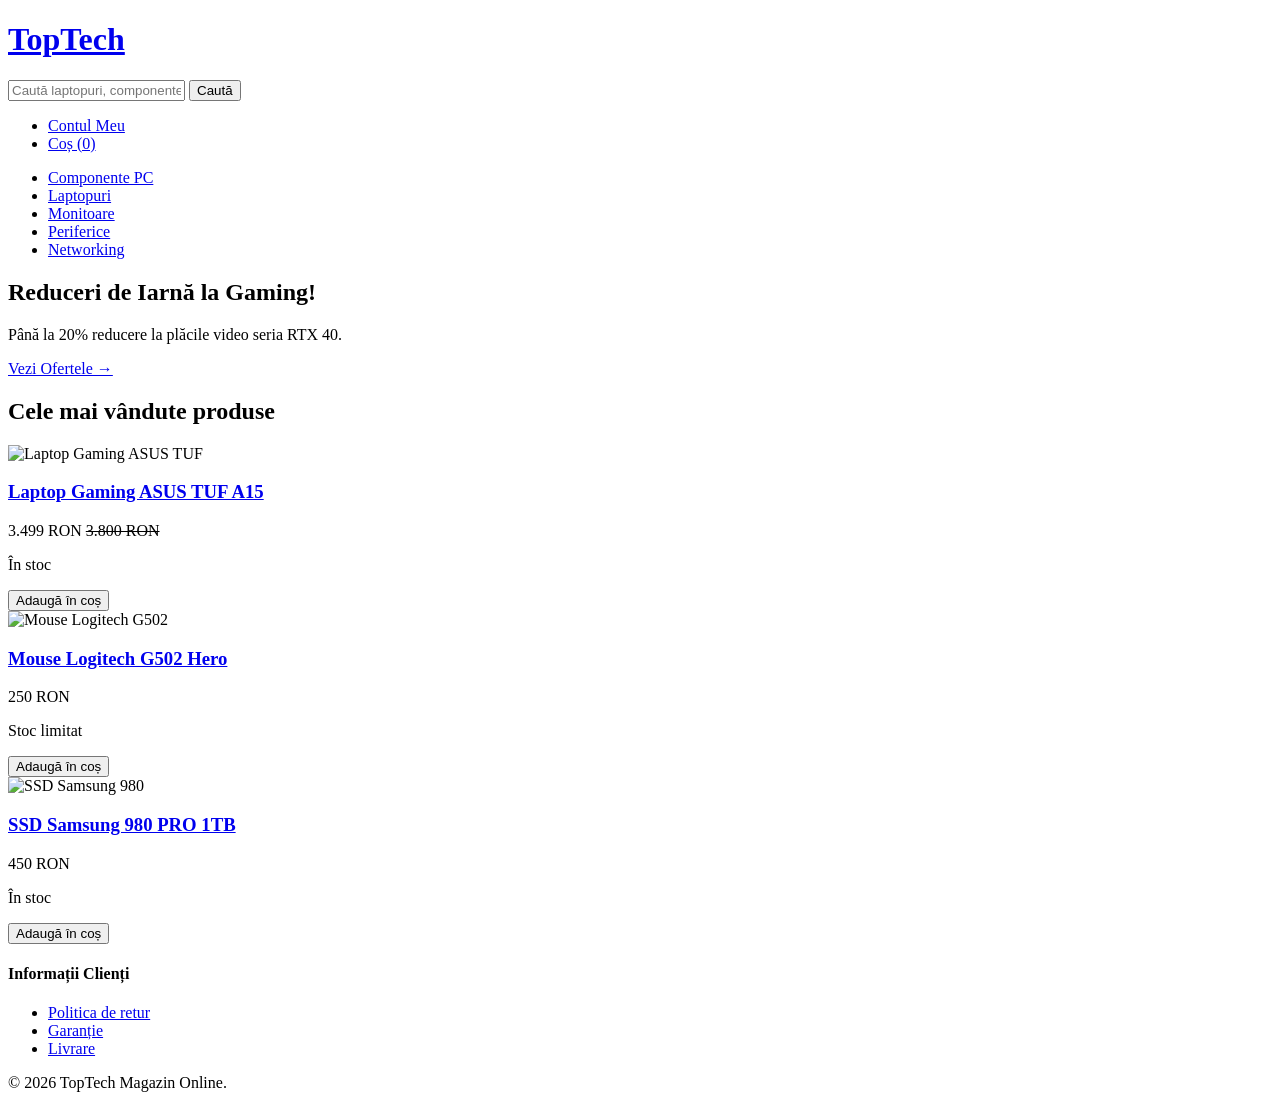
==== index.html @ 3c87bf3c "am adaugat cod" ====
<!DOCTYPE html>
<html lang="ro">
<head>
    <meta charset="UTF-8">
    <meta name="viewport" content="width=device-width, initial-scale=1.0">
    <title>TopTech - Magazin de Calculatoare</title>
</head>
<body>

    <header>
        <div id="logo">
            <h1><a href="index.html">TopTech</a></h1>
        </div>
        
        <form action="#" method="get">
            <input type="text" name="q" placeholder="Caută laptopuri, componente...">
            <button type="submit">Caută</button>
        </form>

        <nav>
            <ul>
                <li><a href="#">Contul Meu</a></li>
                <li><a href="#">Coș (0)</a></li>
            </ul>
        </nav>
    </header>

    <nav id="meniu-categorii">
        <ul>
            <li><a href="#">Componente PC</a></li>
            <li><a href="#">Laptopuri</a></li>
            <li><a href="#">Monitoare</a></li>
            <li><a href="#">Periferice</a></li>
            <li><a href="#">Networking</a></li>
        </ul>
    </nav>

    <main>
        <section id="oferta-zilei">
            <h2>Reduceri de Iarnă la Gaming!</h2>
            <p>Până la 20% reducere la plăcile video seria RTX 40.</p>
            <a href="#">Vezi Ofertele &rarr;</a>
        </section>

        <section id="produse">
            <h2>Cele mai vândute produse</h2>

            <article class="produs-card">
                <img src="imagini/laptop-asus.jpg" alt="Laptop Gaming ASUS TUF" width="200">
                <h3><a href="produs.html">Laptop Gaming ASUS TUF A15</a></h3>
                <p class="pret">3.499 RON <del>3.800 RON</del></p>
                <p class="stoc">În stoc</p>
                <button type="button">Adaugă în coș</button>
            </article>

            <article class="produs-card">
                <img src="imagini/mouse-logitech.jpg" alt="Mouse Logitech G502" width="200">
                <h3><a href="produs.html">Mouse Logitech G502 Hero</a></h3>
                <p class="pret">250 RON</p>
                <p class="stoc">Stoc limitat</p>
                <button type="button">Adaugă în coș</button>
            </article>

            <article class="produs-card">
                <img src="imagini/ssd-samsung.jpg" alt="SSD Samsung 980" width="200">
                <h3><a href="produs.html">SSD Samsung 980 PRO 1TB</a></h3>
                <p class="pret">450 RON</p>
                <p class="stoc">În stoc</p>
                <button type="button">Adaugă în coș</button>
            </article>
        </section>
    </main>

    <footer>
        <section>
            <h4>Informații Clienți</h4>
            <ul>
                <li><a href="#">Politica de retur</a></li>
                <li><a href="#">Garanție</a></li>
                <li><a href="#">Livrare</a></li>
            </ul>
        </section>
        <p>&copy; 2026 TopTech Magazin Online.</p>
    </footer>

</body>
</html>
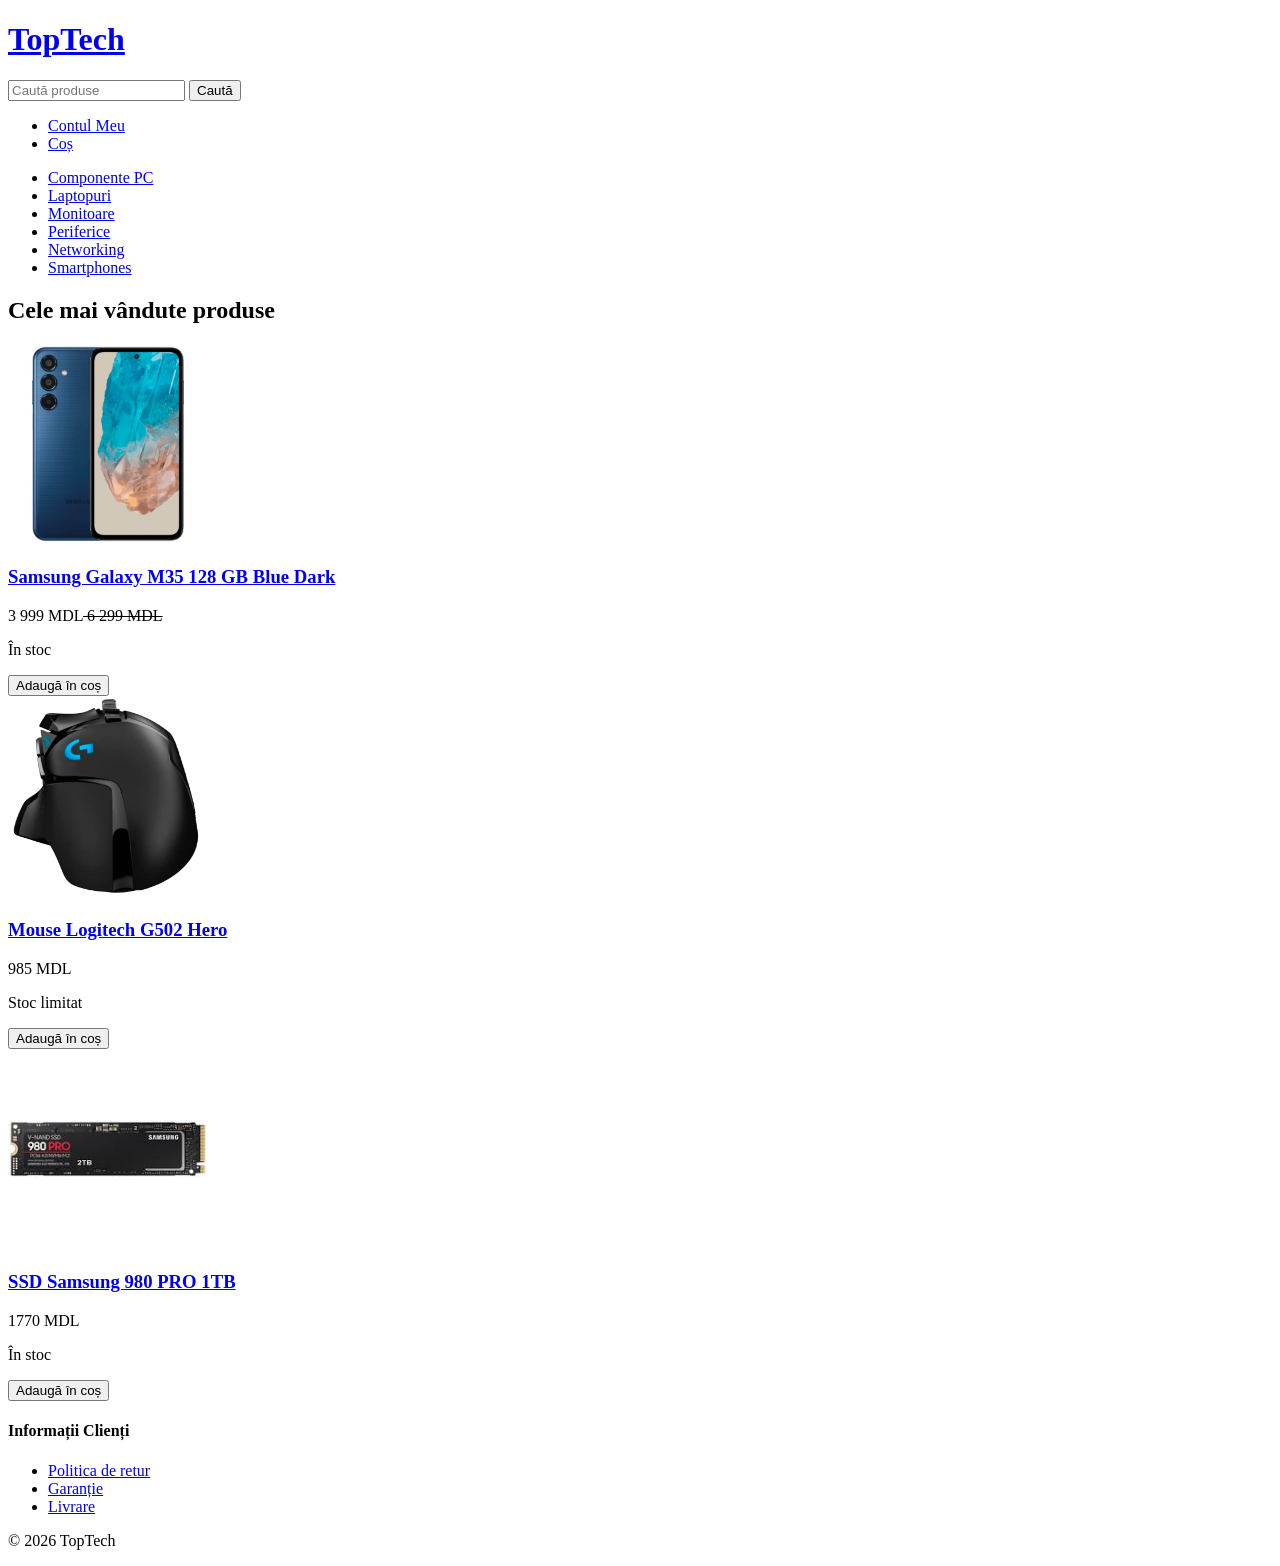
==== commit 6c253dde: "modificari" ====
--- a/index.html
+++ b/index.html
@@ -13,58 +13,53 @@
         </div>
         
         <form action="#" method="get">
-            <input type="text" name="q" placeholder="Caută laptopuri, componente...">
+            <input type="text" name="q" placeholder="Caută produse">
             <button type="submit">Caută</button>
         </form>
 
         <nav>
             <ul>
-                <li><a href="#">Contul Meu</a></li>
-                <li><a href="#">Coș (0)</a></li>
+                <li><a href="cont.html">Contul Meu</a></li>
+                <li><a href="cos.html">Coș </a></li>
             </ul>
         </nav>
     </header>
 
     <nav id="meniu-categorii">
         <ul>
-            <li><a href="#">Componente PC</a></li>
-            <li><a href="#">Laptopuri</a></li>
-            <li><a href="#">Monitoare</a></li>
-            <li><a href="#">Periferice</a></li>
-            <li><a href="#">Networking</a></li>
+            <li><a href="categorie.html">Componente PC</a></li>
+            <li><a href="categorie.html">Laptopuri</a></li>
+            <li><a href="categorie.html">Monitoare</a></li>
+            <li><a href="categorie.html">Periferice</a></li>
+            <li><a href="categorie.html">Networking</a></li>
+            <li><a href="categorie.html">Smartphones</a></li>
         </ul>
     </nav>
 
     <main>
-        <section id="oferta-zilei">
-            <h2>Reduceri de Iarnă la Gaming!</h2>
-            <p>Până la 20% reducere la plăcile video seria RTX 40.</p>
-            <a href="#">Vezi Ofertele &rarr;</a>
-        </section>
-
         <section id="produse">
             <h2>Cele mai vândute produse</h2>
 
             <article class="produs-card">
-                <img src="imagini/laptop-asus.jpg" alt="Laptop Gaming ASUS TUF" width="200">
-                <h3><a href="produs.html">Laptop Gaming ASUS TUF A15</a></h3>
-                <p class="pret">3.499 RON <del>3.800 RON</del></p>
+                <img src="imagini/samsung_m35.png" alt="Samsung Galaxy M35 128 GB" width="200">
+                <h3><a href="produs.html"> Samsung Galaxy M35 128 GB Blue Dark</a></h3>
+                <p class="pret">3 999 MDL<del> 6 299 MDL</del></p>
                 <p class="stoc">În stoc</p>
                 <button type="button">Adaugă în coș</button>
             </article>
 
             <article class="produs-card">
-                <img src="imagini/mouse-logitech.jpg" alt="Mouse Logitech G502" width="200">
+                <img src="imagini/mouse_logitech.webp" alt="Mouse Logitech G502" width="200">
                 <h3><a href="produs.html">Mouse Logitech G502 Hero</a></h3>
-                <p class="pret">250 RON</p>
+                <p class="pret">985 MDL</p>
                 <p class="stoc">Stoc limitat</p>
                 <button type="button">Adaugă în coș</button>
             </article>
 
             <article class="produs-card">
-                <img src="imagini/ssd-samsung.jpg" alt="SSD Samsung 980" width="200">
+                <img src="imagini/ssd_samsung.jpg" alt="SSD Samsung 980" width="200">
                 <h3><a href="produs.html">SSD Samsung 980 PRO 1TB</a></h3>
-                <p class="pret">450 RON</p>
+                <p class="pret">1770 MDL</p>
                 <p class="stoc">În stoc</p>
                 <button type="button">Adaugă în coș</button>
             </article>
@@ -75,12 +70,12 @@
         <section>
             <h4>Informații Clienți</h4>
             <ul>
-                <li><a href="#">Politica de retur</a></li>
-                <li><a href="#">Garanție</a></li>
-                <li><a href="#">Livrare</a></li>
+                <li><a href="info.html#retur">Politica de retur</a></li>
+                <li><a href="info.html#garantie"">Garanție</a></li>
+                <li><a href="info.html#livrare">Livrare</a></li>
             </ul>
         </section>
-        <p>&copy; 2026 TopTech Magazin Online.</p>
+        <p>&copy; 2026 TopTech</p>
     </footer>
 
 </body>
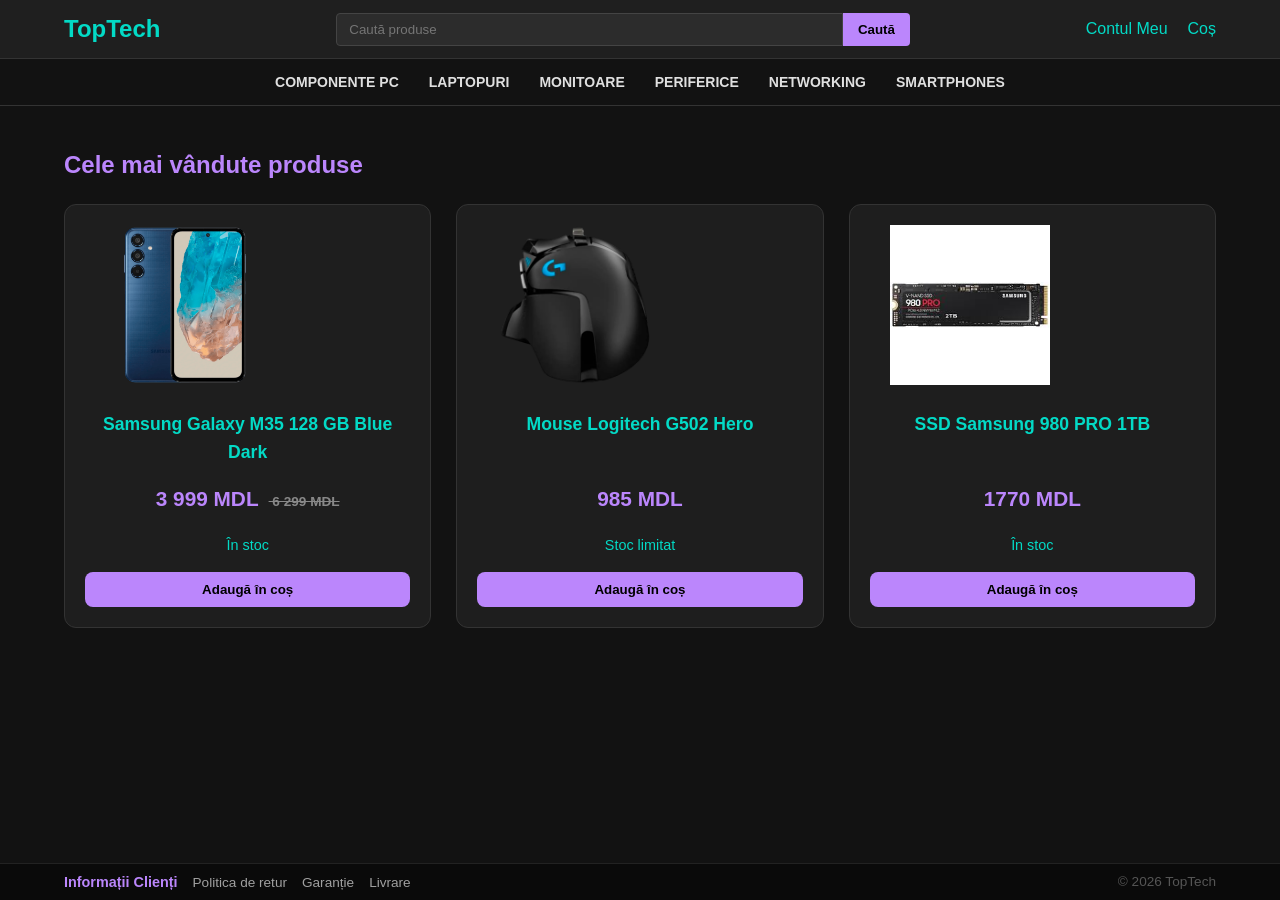
==== commit 7ab685e7: "Lab 2 (Adaugarea stilurilor CSS)" ====
--- a/index.html
+++ b/index.html
@@ -1,48 +1,42 @@
-<!DOCTYPE html>
-<html lang="ro">
+<!DOCTYPE html> <html lang="ro">
 <head>
-    <meta charset="UTF-8">
-    <meta name="viewport" content="width=device-width, initial-scale=1.0">
-    <title>TopTech - Magazin de Calculatoare</title>
+    <link rel="stylesheet" href="css/stiluri.css">
+    <meta charset="UTF-8"> <meta name="viewport" content="width=device-width, initial-scale=1.0"> <title>TopTech - Magazin de Calculatoare</title>
 </head>
 <body>
 
-    <header>
-        <div id="logo">
+    <header> <div id="logo">
             <h1><a href="index.html">TopTech</a></h1>
         </div>
         
-        <form action="#" method="get">
-            <input type="text" name="q" placeholder="Caută produse">
+        <form action="#" method="get"> <input type="text" name="q" placeholder="Caută produse">
             <button type="submit">Caută</button>
         </form>
 
         <nav>
             <ul>
-                <li><a href="cont.html">Contul Meu</a></li>
-                <li><a href="cos.html">Coș </a></li>
+                <li><a href="html/cont.html">Contul Meu</a></li>
+                <li><a href="html/cos.html">Coș </a></li>
             </ul>
         </nav>
     </header>
 
-    <nav id="meniu-categorii">
-        <ul>
-            <li><a href="categorie.html">Componente PC</a></li>
-            <li><a href="categorie.html">Laptopuri</a></li>
-            <li><a href="categorie.html">Monitoare</a></li>
-            <li><a href="categorie.html">Periferice</a></li>
-            <li><a href="categorie.html">Networking</a></li>
-            <li><a href="categorie.html">Smartphones</a></li>
+    <nav id="meniu-categorii"> <ul>
+            <li><a href="html/categorie.html">Componente PC</a></li>
+            <li><a href="html/categorie.html">Laptopuri</a></li>
+            <li><a href="html/categorie.html">Monitoare</a></li>
+            <li><a href="html/categorie.html">Periferice</a></li>
+            <li><a href="html/categorie.html">Networking</a></li>
+            <li><a href="html/categorie.html">Smartphones</a></li>
         </ul>
     </nav>
 
     <main>
-        <section id="produse">
-            <h2>Cele mai vândute produse</h2>
-
+        <section id="produse"> <h2>Cele mai vândute produse</h2>
+            <div class="grid-produse">
             <article class="produs-card">
                 <img src="imagini/samsung_m35.png" alt="Samsung Galaxy M35 128 GB" width="200">
-                <h3><a href="produs.html"> Samsung Galaxy M35 128 GB Blue Dark</a></h3>
+                <h3><a href="html/produs.html"> Samsung Galaxy M35 128 GB Blue Dark</a></h3>
                 <p class="pret">3 999 MDL<del> 6 299 MDL</del></p>
                 <p class="stoc">În stoc</p>
                 <button type="button">Adaugă în coș</button>
@@ -50,7 +44,7 @@
 
             <article class="produs-card">
                 <img src="imagini/mouse_logitech.webp" alt="Mouse Logitech G502" width="200">
-                <h3><a href="produs.html">Mouse Logitech G502 Hero</a></h3>
+                <h3><a href="html/produs.html">Mouse Logitech G502 Hero</a></h3>
                 <p class="pret">985 MDL</p>
                 <p class="stoc">Stoc limitat</p>
                 <button type="button">Adaugă în coș</button>
@@ -58,25 +52,25 @@
 
             <article class="produs-card">
                 <img src="imagini/ssd_samsung.jpg" alt="SSD Samsung 980" width="200">
-                <h3><a href="produs.html">SSD Samsung 980 PRO 1TB</a></h3>
+                <h3><a href="html/produs.html">SSD Samsung 980 PRO 1TB</a></h3>
                 <p class="pret">1770 MDL</p>
                 <p class="stoc">În stoc</p>
                 <button type="button">Adaugă în coș</button>
             </article>
-        </section>
+        </div></section>
     </main>
 
-    <footer>
-        <section>
-            <h4>Informații Clienți</h4>
-            <ul>
-                <li><a href="info.html#retur">Politica de retur</a></li>
-                <li><a href="info.html#garantie"">Garanție</a></li>
-                <li><a href="info.html#livrare">Livrare</a></li>
-            </ul>
-        </section>
-        <p>&copy; 2026 TopTech</p>
-    </footer>
+<footer class="footer-principal">
+    <section class="footer-sectiune">
+        <h4 class="footer-titlu">Informații Clienți</h4>
+        <ul class="footer-lista">
+            <li><a href="html/info.html#retur" class="footer-link">Politica de retur</a></li>
+            <li><a href="html/info.html#garantie" class="footer-link">Garanție</a></li>
+            <li><a href="html/info.html#livrare" class="footer-link">Livrare</a></li>
+        </ul>
+    </section>
+    <p class="footer-copyright">&copy; 2026 TopTech</p>
+</footer>
 
 </body>
 </html>
--- a/css/stiluri.css
+++ b/css/stiluri.css
@@ -0,0 +1,551 @@
+/* 1. stiluri globale */
+body {
+    background-color: #121212;
+    color: #e0e0e0;
+    font-family: Arial, sans-serif;
+    margin: 0;
+    line-height: 1.6;
+    display: flex;
+    flex-direction: column;
+    min-height: 100vh;
+}
+
+main {
+    flex-grow: 1;
+    padding: 20px 5%;
+}
+
+h1, h2, h3 {
+    color: #bb86fc;
+}
+
+a {
+    color: #03dac6;
+    text-decoration: none;
+}
+
+a:hover {
+    text-decoration: underline;
+}
+
+table {
+    border-collapse: collapse;
+    width: 100%;
+    border: 1px solid #333;
+}
+
+th, td {
+    border: 1px solid #333;
+    padding: 10px;
+    text-align: left;
+}
+
+th {
+    background-color: #1f1f1f;
+}
+
+button {
+    background-color: #bb86fc;
+    color: #000;
+    border: none;
+    padding: 10px 20px;
+    cursor: pointer;
+    font-weight: bold;
+    border-radius: 8px;
+    transition: background-color 0.3s;
+}
+
+button:hover {
+    background-color: #03dac6;
+}
+
+/* 2. sectiunea header si navigatie */
+header {
+    background-color: #1f1f1f;
+    padding: 10px 5%;
+    display: flex;
+    justify-content: space-between;
+    align-items: center;
+    border-bottom: 1px solid #333;
+}
+
+header h1 {
+    margin: 0;
+    font-size: 24px;
+}
+
+header form {
+    display: flex;
+    flex-grow: 0.5;
+    margin: 0 20px;
+}
+
+header input[type="text"] {
+    width: 100%;
+    padding: 8px 12px;
+    background-color: #2c2c2c;
+    border: 1px solid #444;
+    border-radius: 4px 0 0 4px;
+    color: white;
+}
+
+header button[type="submit"] {
+    padding: 8px 15px;
+    background-color: #bb86fc;
+    border-radius: 0 4px 4px 0;
+    color: #000;
+}
+
+header nav ul {
+    list-style: none;
+    margin: 0;
+    padding: 0;
+    display: flex;
+    gap: 20px;
+}
+
+/* meniu categorii secundar */
+#meniu-categorii {
+    background-color: #121212;
+    padding: 10px 5%;
+    border-bottom: 1px solid #333;
+}
+
+#meniu-categorii ul {
+    list-style: none;
+    margin: 0;
+    padding: 0;
+    display: flex;
+    justify-content: center;
+    gap: 30px;
+}
+
+#meniu-categorii a {
+    font-weight: bold;
+    font-size: 14px;
+    text-transform: uppercase;
+    color: #e0e0e0;
+    transition: color 0.3s;
+}
+
+#meniu-categorii a:hover {
+    color: #bb86fc;
+    text-decoration: none;
+}
+
+/* 3. sectiunea produse */
+.grid-produse {
+    display: grid; 
+    grid-template-columns: repeat(auto-fit, minmax(250px, 1fr));
+    gap: 25px;
+    margin-top: 20px;
+}
+
+.produs-card {
+    background-color: #1e1e1e;
+    border: 1px solid #333 !important;
+    border-radius: 12px;
+    padding: 20px;
+    text-align: center;
+    display: flex;
+    flex-direction: column;
+    transition: transform 0.3s ease, box-shadow 0.3s ease;
+}
+
+.produs-card:hover {
+    transform: translateY(-5px); 
+    box-shadow: 0 10px 20px rgba(0, 0, 0, 0.4); 
+}
+
+.produs-card img {
+    max-width: 100%;
+    height: 160px;
+    object-fit: contain;
+    margin-bottom: 15px;
+}
+
+.produs-card h3 {
+    font-size: 1.1rem;
+    margin: 10px 0;
+    flex-grow: 1;
+}
+
+.produs-card .pret {
+    font-size: 1.3rem;
+    font-weight: bold;
+    color: #bb86fc;
+    margin: 5px 0;
+}
+
+.produs-card .pret del {
+    font-size: 0.85rem;
+    color: #888;
+    margin-left: 10px;
+}
+
+.produs-card .stoc {
+    font-size: 0.9rem;
+    color: #03dac6;
+    margin-bottom: 15px;
+}
+
+.produs-card button {
+    width: 100%;
+    margin-top: auto;
+}
+
+/* 4. sectiunea footer */
+.footer-principal {
+    background-color: #0a0a0a;
+    padding: 5px 5%;
+    margin-top: 30px;
+    border-top: 1px solid #222;
+    display: flex;
+    justify-content: space-between;
+    align-items: center;
+    flex-wrap: nowrap;
+}
+
+.footer-sectiune {
+    display: flex;
+    align-items: center;
+    gap: 15px;
+}
+
+.footer-titlu {
+    color: #bb86fc;
+    margin: 0;
+    font-size: 0.9rem;
+}
+
+.footer-lista {
+    list-style: none;
+    padding: 0;
+    margin: 0;
+    display: flex;
+    gap: 15px;
+}
+
+.footer-lista li {
+    margin: 0;
+}
+
+.footer-link {
+    color: #a0a0a0;
+    font-size: 0.85rem;
+    transition: color 0.3s ease;
+}
+
+.footer-link:hover {
+    color: #03dac6;
+    text-decoration: none;
+}
+
+.footer-copyright {
+    color: #555;
+    font-size: 0.85rem;
+    margin: 0;
+}
+
+/* 5. sectiunea cont si formulare */
+
+/* titlu */
+.auth-titlu {
+    text-align: center;
+    font-size: 2rem;
+}
+
+/* container */
+.auth-container {
+    display: flex;
+    gap: 50px;
+    justify-content: center;
+    flex-wrap: wrap;
+}
+
+/* sectiune */
+.auth-sectiune {
+    background-color: #1e1e1e;
+    border: 1px solid #333;
+    border-radius: 12px;
+    padding: 30px;
+    width: 40%;
+    min-width: 320px;
+    box-shadow: 0 4px 10px rgba(0, 0, 0, 0.3);
+}
+
+/* label */
+.auth-sectiune form label {
+    font-size: 1.1rem;
+    color: #e0e0e0;
+}
+
+/* input */
+.auth-sectiune form input {
+    width: 100%;
+    padding: 12px;
+    margin-top: 8px;
+    background-color: #2c2c2c;
+    border: 1px solid #444;
+    border-radius: 8px;
+    color: white;
+    font-size: 1.05rem;
+    box-sizing: border-box;
+}
+
+/* input focus */
+.auth-sectiune form input:focus {
+    outline: none;
+    border-color: #bb86fc;
+}
+
+/* 6. sectiunea cos de cumparaturi */
+.tabel-cos {
+    width: 100%;
+    border-collapse: collapse;
+    margin-bottom: 40px;
+    background-color: #1e1e1e;
+    border-radius: 12px;
+    overflow: hidden; 
+}
+
+.tabel-cos thead {
+    background-color: #2c2c2c;
+}
+
+.tabel-cos th, .tabel-cos td {
+    padding: 15px;
+    text-align: left;
+    border-bottom: 1px solid #333;
+}
+
+.tabel-cos th {
+    color: #bb86fc;
+}
+
+.tabel-cos img {
+    width: 60px;
+    vertical-align: middle;
+    margin-right: 15px;
+    border-radius: 8px;
+}
+
+.tabel-cos input[type="number"] {
+    width: 65px;
+    padding: 8px;
+    background-color: #121212;
+    border: 1px solid #444;
+    color: white;
+    border-radius: 6px;
+    font-size: 1rem;
+}
+
+.tabel-cos input[type="number"]:focus {
+    outline: none;
+    border-color: #bb86fc;
+}
+
+.btn-sterge {
+    background-color: transparent;
+    color: #cf6679; 
+    border: 1px solid #cf6679;
+    padding: 6px 12px;
+    border-radius: 6px;
+}
+
+.btn-sterge:hover {
+    background-color: #cf6679;
+    color: #000;
+}
+
+.sumar-comanda {
+    background-color: #1e1e1e;
+    border: 1px solid #333;
+    border-radius: 12px;
+    padding: 25px;
+    width: 350px;
+    margin-left: auto;
+    box-shadow: 0 4px 10px rgba(0, 0, 0, 0.3);
+}
+
+.sumar-comanda h3 {
+    margin-top: 0;
+    border-bottom: 1px solid #333;
+    padding-bottom: 15px;
+    color: #bb86fc;
+}
+
+.sumar-rand {
+    display: flex;
+    justify-content: space-between;
+    margin-bottom: 15px;
+    font-size: 1.1rem;
+}
+
+.text-gratuit {
+    color: #03dac6;
+}
+
+.sumar-comanda hr {
+    border: none;
+    border-top: 1px solid #333;
+    margin: 20px 0;
+}
+
+.sumar-rand.total {
+    font-size: 1.3rem;
+    font-weight: bold;
+    color: #fff;
+}
+
+.btn-finalizare {
+    width: 100%;
+    padding: 15px;
+    font-size: 1.1rem;
+    margin-top: 10px;
+}
+
+/* 7. sectiunea pagina produs */
+.breadcrumb {
+    color: #a0a0a0;
+    margin-bottom: 30px;
+}
+
+.breadcrumb strong {
+    color: #e0e0e0;
+}
+
+/* layout produs */
+.produs-layout {
+    display: flex;
+    gap: 50px;
+    align-items: flex-start;
+    margin-bottom: 50px;
+    flex-wrap: wrap;
+}
+
+/* caseta imagine */
+.produs-imagine {
+    margin: 0;
+    background-color: #1e1e1e;
+    padding: 30px;
+    border-radius: 12px;
+    border: 1px solid #333;
+    text-align: center;
+    flex: 1;
+    min-width: 300px;
+}
+
+.produs-imagine img {
+    max-width: 100%;
+    height: auto;
+    margin-bottom: 15px;
+}
+
+.produs-imagine figcaption {
+    color: #555;
+    font-size: 0.85rem;
+}
+
+/* caseta detalii */
+.info-cumparare {
+    flex: 2;
+    min-width: 300px;
+}
+
+.info-cumparare h2 {
+    margin-top: 0;
+    font-size: 2.2rem;
+    color: #fff;
+    margin-bottom: 5px;
+}
+
+.cod-produs {
+    color: #888;
+    font-size: 0.9rem;
+    margin-top: 0;
+    margin-bottom: 20px;
+}
+
+.pret-mare {
+    font-size: 2.5rem;
+    color: #bb86fc;
+    margin: 10px 0;
+}
+
+.disponibilitate {
+    color: #03dac6;
+    font-weight: bold;
+    margin-bottom: 30px;
+}
+
+/* formular adaugare in cos */
+.form-adaugare {
+    display: flex;
+    align-items: center;
+    gap: 20px;
+    background-color: #1e1e1e;
+    padding: 20px;
+    border-radius: 12px;
+    border: 1px solid #333;
+    margin-bottom: 30px;
+}
+
+.form-adaugare input[type="number"] {
+    width: 70px;
+    padding: 10px;
+    background-color: #121212;
+    border: 1px solid #444;
+    color: white;
+    border-radius: 8px;
+    font-size: 1.1rem;
+}
+
+.btn-adauga {
+    padding: 12px 30px;
+    font-size: 1.1rem;
+}
+
+.descriere-scurta h4 {
+    color: #bb86fc;
+    margin-bottom: 10px;
+}
+
+.descriere-scurta p {
+    color: #c0c0c0;
+    line-height: 1.8;
+}
+
+/* tabel specificatii */
+.titlu-specificatii {
+    font-size: 1.5rem;
+    border-bottom: 2px solid #333;
+    padding-bottom: 10px;
+    margin-bottom: 20px;
+}
+
+.tabel-specificatii {
+    width: 100%;
+    border-collapse: collapse;
+    background-color: #1e1e1e;
+    border-radius: 12px;
+    overflow: hidden;
+    margin-bottom: 40px;
+}
+
+.tabel-specificatii th, .tabel-specificatii td {
+    padding: 15px 20px;
+    border: 1px solid #333;
+    text-align: left;
+}
+
+.tabel-specificatii th {
+    background-color: #2c2c2c;
+    color: #bb86fc;
+    font-size: 1.1rem;
+}
+
+.tabel-specificatii td:first-child {
+    color: #a0a0a0;
+    width: 30%;
+}
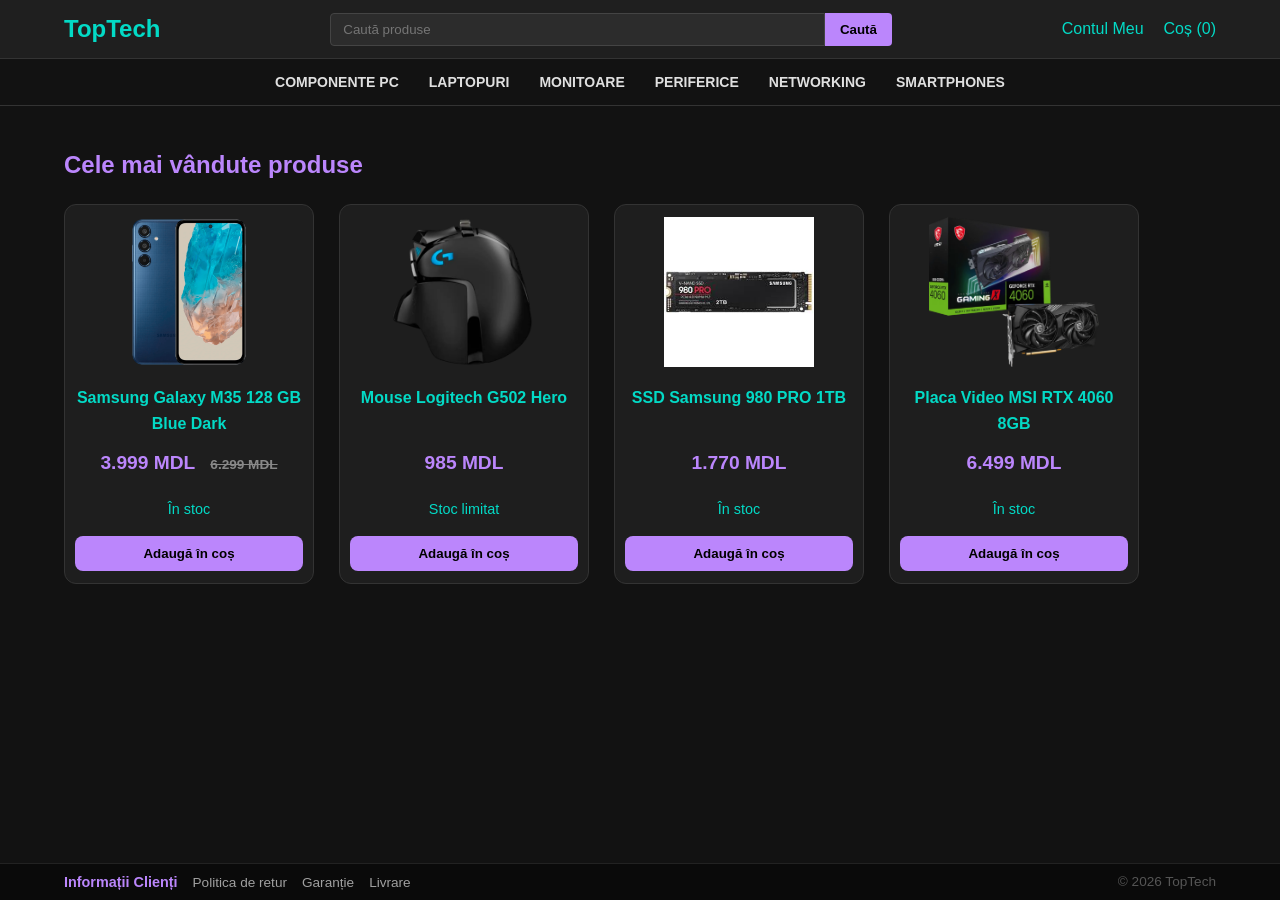
==== commit be80d4a3: "implementare javascript" ====
--- a/index.html
+++ b/index.html
@@ -1,76 +1,61 @@
-<!DOCTYPE html> <html lang="ro">
+<!DOCTYPE html>
+<html lang="ro">
 <head>
     <link rel="stylesheet" href="css/stiluri.css">
-    <meta charset="UTF-8"> <meta name="viewport" content="width=device-width, initial-scale=1.0"> <title>TopTech - Magazin de Calculatoare</title>
+    <meta charset="UTF-8">
+    <meta name="viewport" content="width=device-width, initial-scale=1.0">
+    <title>TopTech - Magazin de Calculatoare</title>
 </head>
 <body>
 
-    <header> <div id="logo">
+    <header>
+        <div id="logo">
             <h1><a href="index.html">TopTech</a></h1>
         </div>
-        
-        <form action="#" method="get"> <input type="text" name="q" placeholder="Caută produse">
+
+        <form id="form-cautare" action="index.html" method="get">
+            <input type="text" id="input-cautare" name="q" placeholder="Caută produse" autocomplete="off">
             <button type="submit">Caută</button>
         </form>
 
         <nav>
             <ul>
                 <li><a href="html/cont.html">Contul Meu</a></li>
-                <li><a href="html/cos.html">Coș </a></li>
+                <li><a href="html/cos.html">Coș</a></li>
             </ul>
         </nav>
     </header>
 
-    <nav id="meniu-categorii"> <ul>
-            <li><a href="html/categorie.html">Componente PC</a></li>
-            <li><a href="html/categorie.html">Laptopuri</a></li>
-            <li><a href="html/categorie.html">Monitoare</a></li>
-            <li><a href="html/categorie.html">Periferice</a></li>
-            <li><a href="html/categorie.html">Networking</a></li>
-            <li><a href="html/categorie.html">Smartphones</a></li>
+    <nav id="meniu-categorii">
+        <ul id="lista-categorii">
+            <li>Se încarcă categoriile...</li>
         </ul>
     </nav>
 
     <main>
-        <section id="produse"> <h2>Cele mai vândute produse</h2>
-            <div class="grid-produse">
-            <article class="produs-card">
-                <img src="imagini/samsung_m35.png" alt="Samsung Galaxy M35 128 GB" width="200">
-                <h3><a href="html/produs.html"> Samsung Galaxy M35 128 GB Blue Dark</a></h3>
-                <p class="pret">3 999 MDL<del> 6 299 MDL</del></p>
-                <p class="stoc">În stoc</p>
-                <button type="button">Adaugă în coș</button>
-            </article>
-
-            <article class="produs-card">
-                <img src="imagini/mouse_logitech.webp" alt="Mouse Logitech G502" width="200">
-                <h3><a href="html/produs.html">Mouse Logitech G502 Hero</a></h3>
-                <p class="pret">985 MDL</p>
-                <p class="stoc">Stoc limitat</p>
-                <button type="button">Adaugă în coș</button>
-            </article>
-
-            <article class="produs-card">
-                <img src="imagini/ssd_samsung.jpg" alt="SSD Samsung 980" width="200">
-                <h3><a href="html/produs.html">SSD Samsung 980 PRO 1TB</a></h3>
-                <p class="pret">1770 MDL</p>
-                <p class="stoc">În stoc</p>
-                <button type="button">Adaugă în coș</button>
-            </article>
-        </div></section>
+        <section id="produse">
+            <h2 id="titlu-produse">Cele mai vândute produse</h2>
+            <div class="grid-produse" id="grid-produse">
+                <p>Se încarcă produsele...</p>
+            </div>
+        </section>
     </main>
 
-<footer class="footer-principal">
-    <section class="footer-sectiune">
-        <h4 class="footer-titlu">Informații Clienți</h4>
-        <ul class="footer-lista">
-            <li><a href="html/info.html#retur" class="footer-link">Politica de retur</a></li>
-            <li><a href="html/info.html#garantie" class="footer-link">Garanție</a></li>
-            <li><a href="html/info.html#livrare" class="footer-link">Livrare</a></li>
-        </ul>
-    </section>
-    <p class="footer-copyright">&copy; 2026 TopTech</p>
-</footer>
+    <footer class="footer-principal">
+        <section class="footer-sectiune">
+            <h4 class="footer-titlu">Informații Clienți</h4>
+            <ul class="footer-lista">
+                <li><a href="html/info.html#retur" class="footer-link">Politica de retur</a></li>
+                <li><a href="html/info.html#garantie" class="footer-link">Garanție</a></li>
+                <li><a href="html/info.html#livrare" class="footer-link">Livrare</a></li>
+            </ul>
+        </section>
+        <p class="footer-copyright">&copy; 2026 TopTech</p>
+    </footer>
 
+    <script src="javascript/auth.js"></script>
+    <script src="javascript/gestionare_cos.js"></script>
+    <script src="javascript/categorii.js"></script>
+    <script src="javascript/top_produse.js"></script>
 </body>
 </html>
--- a/css/stiluri.css
+++ b/css/stiluri.css
@@ -136,7 +136,7 @@
 /* 3. sectiunea produse */
 .grid-produse {
     display: grid; 
-    grid-template-columns: repeat(auto-fit, minmax(250px, 1fr));
+    grid-template-columns: repeat(auto-fit, minmax(250px, 250px));
     gap: 25px;
     margin-top: 20px;
 }
@@ -145,7 +145,7 @@
     background-color: #1e1e1e;
     border: 1px solid #333 !important;
     border-radius: 12px;
-    padding: 20px;
+    padding: 12px 10px;
     text-align: center;
     display: flex;
     flex-direction: column;
@@ -159,22 +159,23 @@
 
 .produs-card img {
     max-width: 100%;
-    height: 160px;
+    height: 150px;
+    width: auto;
     object-fit: contain;
-    margin-bottom: 15px;
+    margin-bottom: 10px;
 }
 
 .produs-card h3 {
-    font-size: 1.1rem;
-    margin: 10px 0;
+    font-size: 1rem;
+    margin: 8px 0;
     flex-grow: 1;
 }
 
 .produs-card .pret {
-    font-size: 1.3rem;
+    font-size: 1.2rem;
     font-weight: bold;
     color: #bb86fc;
-    margin: 5px 0;
+    margin: 4px 0;
 }
 
 .produs-card .pret del {
@@ -266,6 +267,7 @@
 /* sectiune */
 .auth-sectiune {
     background-color: #1e1e1e;
+
     border: 1px solid #333;
     border-radius: 12px;
     padding: 30px;
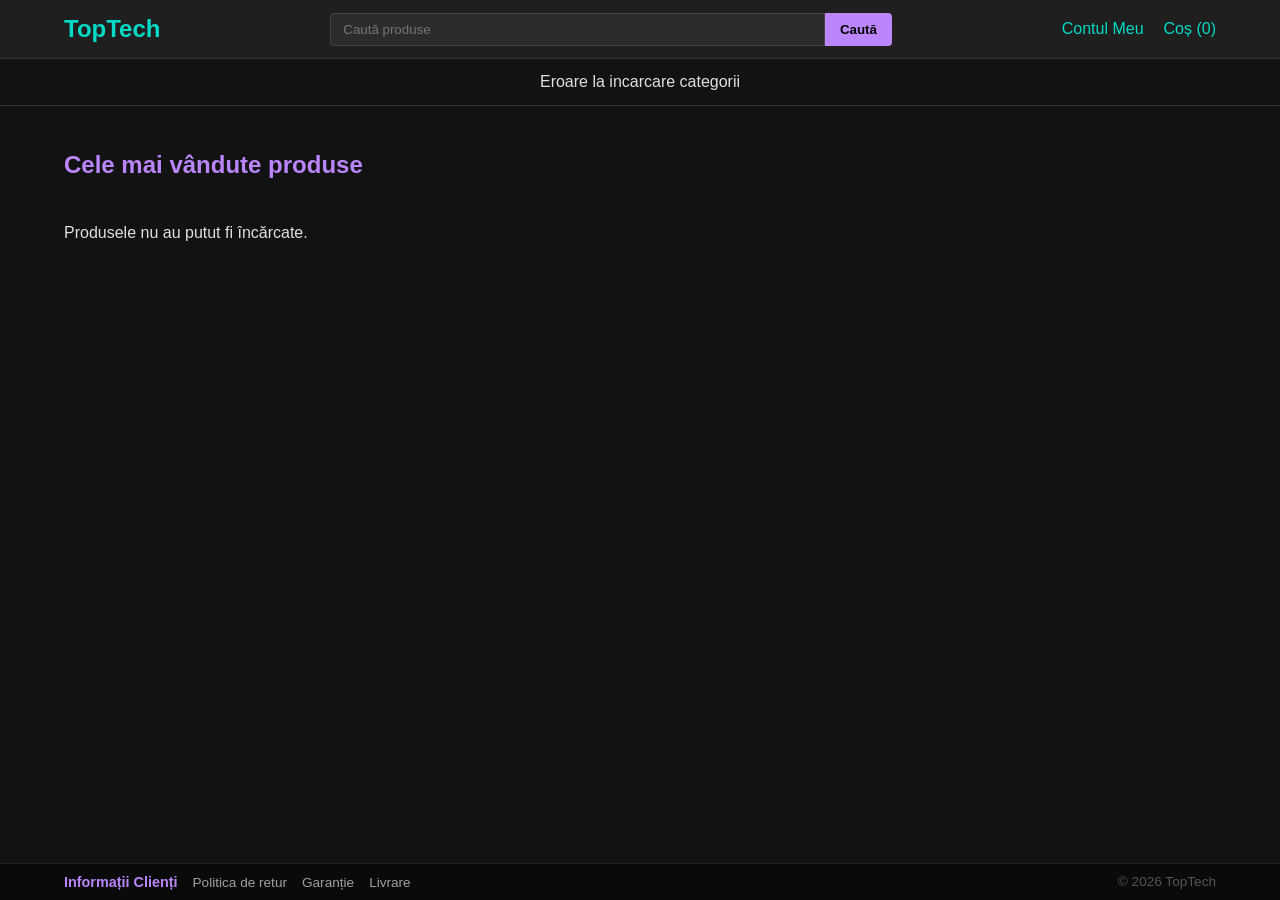
==== commit a876de82: "Implementare AJAX folosind jQuery - Lab 5" ====
--- a/index.html
+++ b/index.html
@@ -13,9 +13,10 @@
             <h1><a href="index.html">TopTech</a></h1>
         </div>
 
-        <form id="form-cautare" action="index.html" method="get">
+        <form id="form-cautare" action="index.html" method="get" style="position:relative;">
             <input type="text" id="input-cautare" name="q" placeholder="Caută produse" autocomplete="off">
             <button type="submit">Caută</button>
+            <div id="sugestii-cautare" style="display:none; position:absolute; top:100%; left:0; right:80px; background:white; z-index:1000; border:1px solid #ccc; max-height:200px; overflow-y:auto; color:black; text-align:left;"></div>
         </form>
 
         <nav>
@@ -53,6 +54,7 @@
         <p class="footer-copyright">&copy; 2026 TopTech</p>
     </footer>
 
+    <script src="https://ajax.googleapis.com/ajax/libs/jquery/3.7.1/jquery.min.js"></script>
     <script src="javascript/auth.js"></script>
     <script src="javascript/gestionare_cos.js"></script>
     <script src="javascript/categorii.js"></script>
